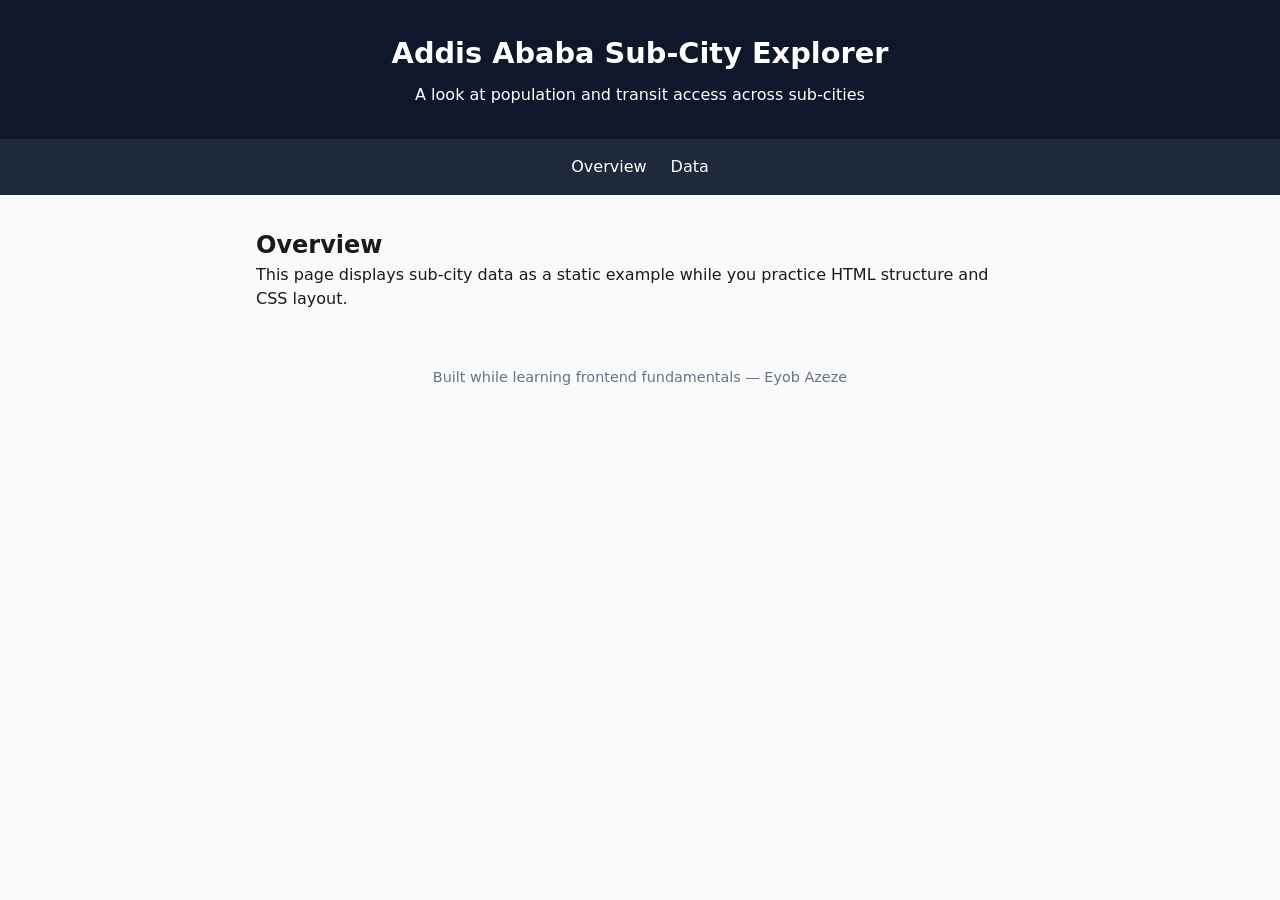
==== notebooks/files/index.html @ 6b264e93 "Additional files for phase 6 and phase 7 of the notebooks, including HTML, CSS, and JavaScript files" ====
<!DOCTYPE html>
<html lang="en">
<head>
    <meta charset="UTF-8">
    <meta name="viewport" content="width=device-width, initial-scale=1.0">
    <title>Addis Ababa Sub-City Explorer</title>
    <link rel="stylesheet" href="style.css">
</head>
<body>

    <!-- ============================================
         SECTION 1: HTML Structure & Semantic Tags
         ============================================
         Semantic tags describe MEANING, not just appearance.
         <div> says nothing about what's inside it.
         <header>, <nav>, <main>, <section>, <footer> tell
         both browsers AND you (reading it later) what each
         part actually is.
    -->

    <header>
        <h1>Addis Ababa Sub-City Explorer</h1>
        <p>A look at population and transit access across sub-cities</p>
    </header>

    <nav>
        <ul>
            <li><a href="#overview">Overview</a></li>
            <li><a href="#data">Data</a></li>
        </ul>
    </nav>

    <main>
        <section id="overview">
            <h2>Overview</h2>
            <p>
                This page displays sub-city data as a static example while
                you practice HTML structure and CSS layout.
            </p>
        </section>

        <!--
            EXERCISE 1.1
            Below this comment, add a <section> with id="data" containing:
            - An <h2> heading that says "Sub-City Data"
            - A <table> with a header row (sub-city, population, area)
              and at least 3 data rows using real-ish Addis Ababa numbers
            Use <thead>, <tbody>, <tr>, <th>, <td> — this is the correct
            semantic structure for tabular data, not a bunch of <div>s.
        -->

        <!-- Your Exercise 1.1 code here -->


    </main>

    <footer>
        <p>Built while learning frontend fundamentals — Eyob Azeze</p>
    </footer>

    <script src="script.js"></script>
</body>
</html>
---- notebooks/files/style.css ----
/* ============================================
   SECTION 2: CSS — Box Model, Flexbox, Grid
   ============================================
   Every HTML element is a box: content, padding (inner
   spacing), border, and margin (outer spacing) — in that
   order, from inside out. Almost every layout confusion
   traces back to forgetting this.
*/

* {
    box-sizing: border-box; /* padding/border count INSIDE the declared width, not added on top — this one line prevents a huge amount of layout confusion */
    margin: 0;
    padding: 0;
}

body {
    font-family: system-ui, -apple-system, sans-serif;
    line-height: 1.5;
    color: #1a1a1a;
    background-color: #fafafa;
}

header {
    background-color: #0f172a;
    color: white;
    padding: 2rem 1rem;
    text-align: center;
}

header h1 {
    font-size: 1.8rem;
    margin-bottom: 0.5rem;
}

/* ============================================
   Flexbox — one-dimensional layout (a row OR a column)
   ============================================
   display: flex turns an element into a flex CONTAINER.
   Its direct children become flex ITEMS you can align,
   space out, or reorder along one axis.
*/

nav ul {
    display: flex;
    justify-content: center;   /* horizontal alignment along the main axis */
    gap: 1.5rem;                /* space between items — no more margin hacks */
    list-style: none;
    padding: 1rem;
    background-color: #1e293b;
}

nav a {
    color: white;
    text-decoration: none;
    font-weight: 500;
}

nav a:hover {
    text-decoration: underline;
}

main {
    max-width: 800px;
    margin: 2rem auto;   /* auto left/right margin centers a block with a set max-width */
    padding: 0 1rem;
}

section {
    margin-bottom: 2rem;
}

/*
    EXERCISE 2.1
    Style the <table> you built in Exercise 1.1:
    - Make it full width (width: 100%)
    - Give <th> cells a background color and white text
    - Give <td> and <th> some padding (try 0.75rem) and a bottom border
    - Alternate row background colors for readability
      (tip: the :nth-child(even) selector on <tbody> tr is the standard trick)
*/

/* Your Exercise 2.1 CSS here */



/* ============================================
   EXERCISE 2.2 — Grid
   ============================================
   CSS Grid is two-dimensional (rows AND columns at once) —
   better than Flexbox when you need a genuine grid layout,
   not just a single row/column.

   Add a new <div class="stat-cards"> with 3 child <div class="stat-card">
   elements to your HTML (each showing a made-up stat, e.g. "10 Sub-Cities",
   "3.5M Population", "60 Transit Stops"). Then style .stat-cards here using
   display: grid, grid-template-columns: repeat(3, 1fr), and gap.
*/

/* Your Exercise 2.2 CSS here */



footer {
    text-align: center;
    padding: 1.5rem;
    color: #64748b;
    font-size: 0.9rem;
}
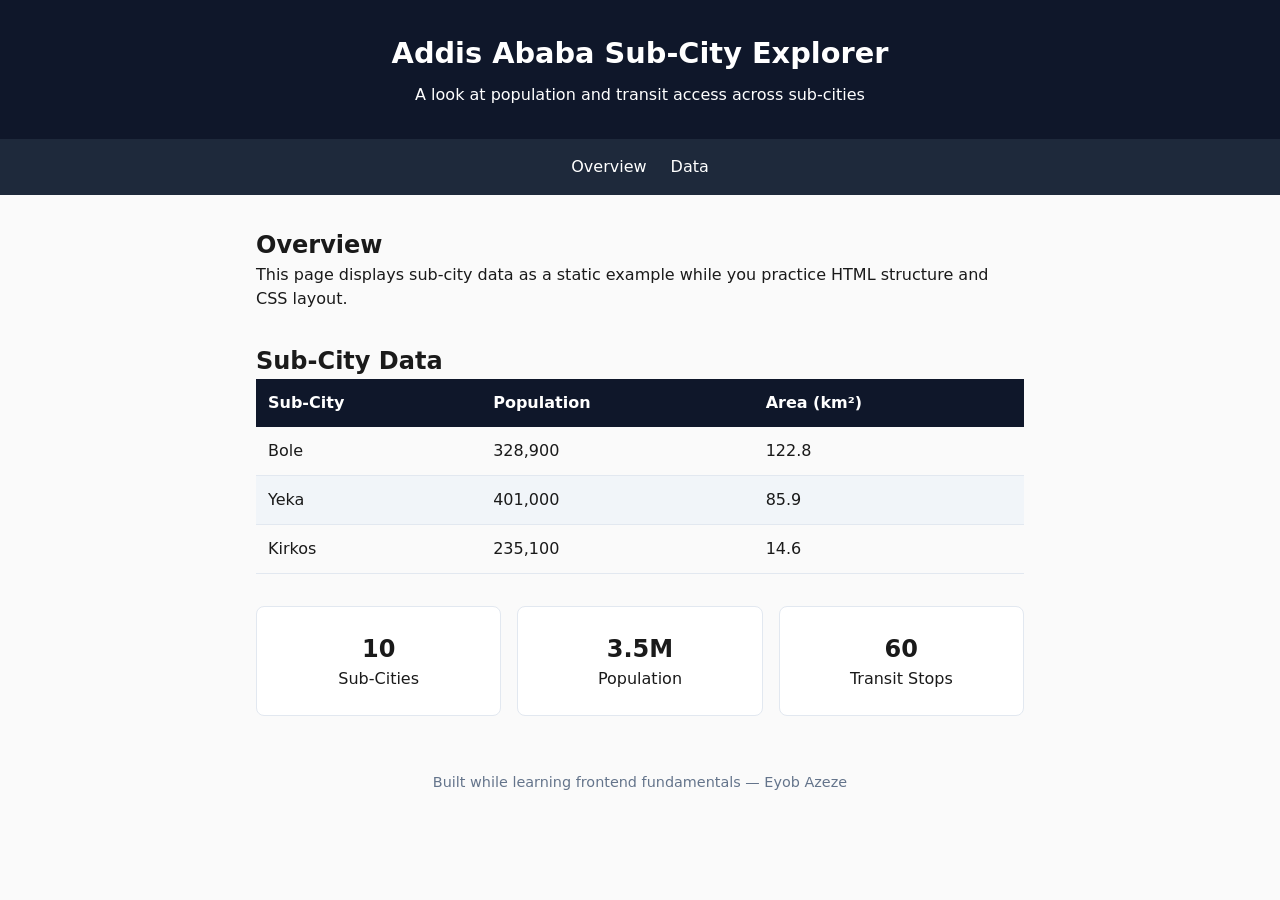
==== commit 9c0af3f2: "Added the main script for transit access analysis. This script includes functions to reproject raste" ====
--- a/notebooks/files/index.html
+++ b/notebooks/files/index.html
@@ -38,7 +38,35 @@
                 you practice HTML structure and CSS layout.
             </p>
         </section>
-
+    <section id="data">
+    <h2>Sub-City Data</h2>
+    <table>
+        <thead>
+            <tr>
+                <th>Sub-City</th>
+                <th>Population</th>
+                <th>Area (km²)</th>
+            </tr>
+        </thead>
+        <tbody>
+            <tr>
+                <td>Bole</td>
+                <td>328,900</td>
+                <td>122.8</td>
+            </tr>
+            <tr>
+                <td>Yeka</td>
+                <td>401,000</td>
+                <td>85.9</td>
+            </tr>
+            <tr>
+                <td>Kirkos</td>
+                <td>235,100</td>
+                <td>14.6</td>
+            </tr>
+        </tbody>
+    </table>
+</section>
         <!--
             EXERCISE 1.1
             Below this comment, add a <section> with id="data" containing:
@@ -51,7 +79,11 @@
 
         <!-- Your Exercise 1.1 code here -->
 
-
+    <div class="stat-cards">
+    <div class="stat-card"><strong>10</strong><span>Sub-Cities</span></div>
+    <div class="stat-card"><strong>3.5M</strong><span>Population</span></div>
+    <div class="stat-card"><strong>60</strong><span>Transit Stops</span></div>
+</div>
     </main>
 
     <footer>
--- a/notebooks/files/style.css
+++ b/notebooks/files/style.css
@@ -69,6 +69,26 @@
     margin-bottom: 2rem;
 }
 
+table {
+    width: 100%;
+    border-collapse: collapse;
+}
+
+th {
+    background-color: #0f172a;
+    color: white;
+    padding: 0.75rem;
+    text-align: left;
+}
+
+td {
+    padding: 0.75rem;
+    border-bottom: 1px solid #e2e8f0;
+}
+
+tbody tr:nth-child(even) {
+    background-color: #f1f5f9;
+}
 /*
     EXERCISE 2.1
     Style the <table> you built in Exercise 1.1:
@@ -97,7 +117,24 @@
 */
 
 /* Your Exercise 2.2 CSS here */
+.stat-cards {
+    display: grid;
+    grid-template-columns: repeat(3, 1fr);
+    gap: 1rem;
+}
 
+.stat-card {
+    background-color: white;
+    border: 1px solid #e2e8f0;
+    border-radius: 8px;
+    padding: 1.5rem;
+    text-align: center;
+}
+
+.stat-card strong {
+    display: block;
+    font-size: 1.5rem;
+}
 
 
 footer {
